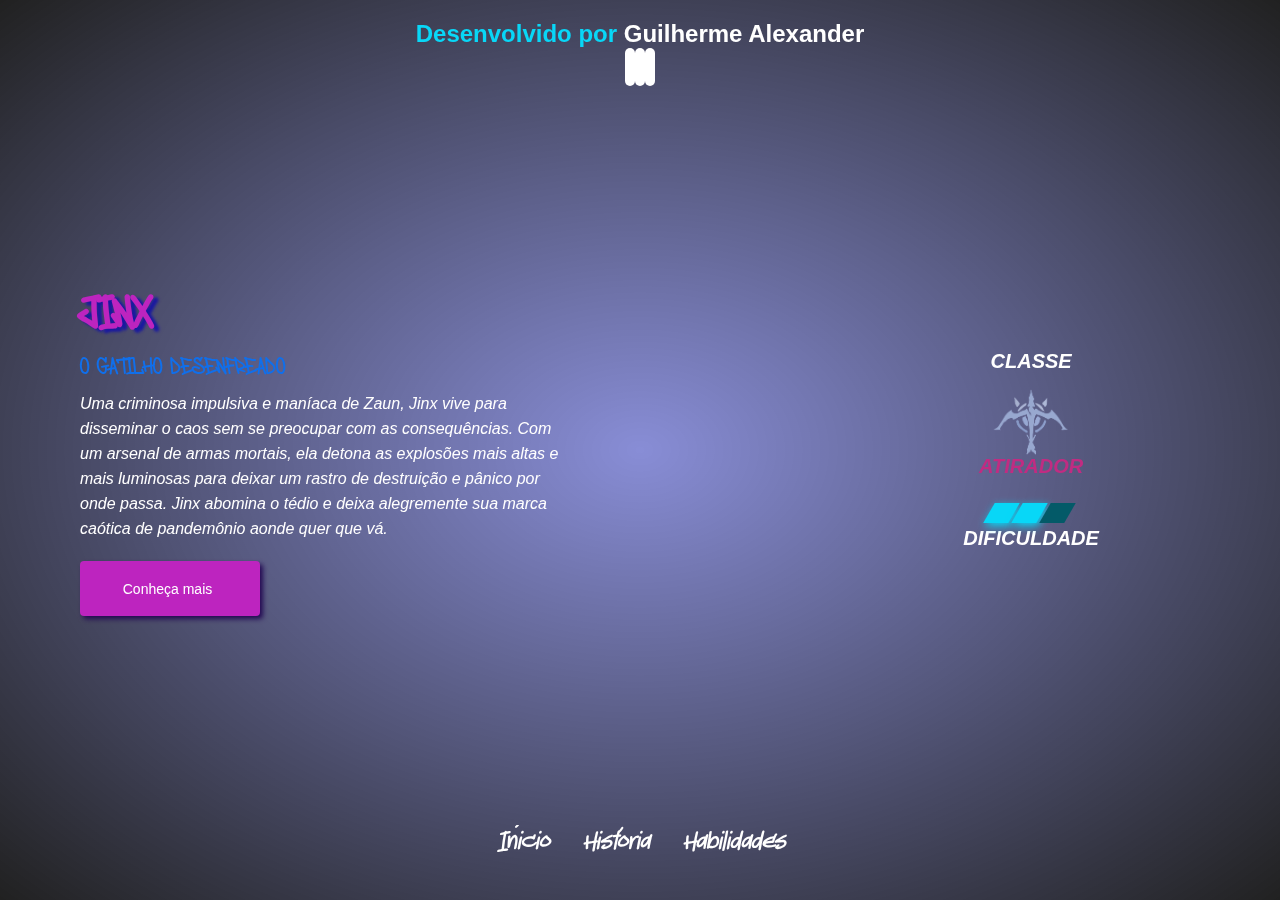
==== index.html @ 157ac82a "V0.1" ====
<!DOCTYPE html>
<html lang="en">
<head>
    <meta charset="UTF-8">
    <meta http-equiv="X-UA-Compatible" content="IE=edge">
    <meta name="viewport" content="width=device-width, initial-scale=1.0">
    <title>league of legends - Jinx</title>

    <!-- LINK CSS -->
    <link href="css/style.css" rel="stylesheet" >

    <!-- icon -->
    <link rel="stylesheet" href="https://maxst.icons8.com/vue-static/landings/line-awesome/line-awesome/1.3.0/css/line-awesome.min.css">
    
</head>
<body>
<div class="load">
    <h2>Loading</h2>
    <div class="bullets"></div>
</div>

    <main>
        <video class="bg" src="video/Jinx.mp4" autoplay="false" muted="" loop="false" type="video/webw">
        </video>
            
<div class="container">
    <nav class="menu-mobile">
        <div class="logo"></div>
        <i class="las la-bars"></i>
        <ul>
            <li><a href="Index.html">Início</a></li>
            <li><a href="historia.html">História</a></li>
            <li><a href="habilidades.html">Habilidades</a></li>
        </ul>
    </nav>

    <div class="autor">
        <h2>Desenvolvido por <span>Guilherme Alexander</span></h2>
        <div class="autor__icons">
            <a target="_blank" href="https://www.linkedin.com/in/guilherme-alexander-b46959207/"><i class="lab la-linkedin-in"></i></a>
            <a target="_blank" href="https://github.com/Guilherme-alexander"><i class="lab la-github"></i></a>
            <a target="_blank" href="https://www.instagram.com/guilhermealexander_dev/"><i class="lab la-instagram"></i></a>
        </div><!-- autor__icons -->
    </div><!-- autor -->

    <div class="w100">

        <div class="w50 left">

            <h1>JINX</h1>
            <h2>O GATILHO DESENFREADO</h2>
            <p>Uma criminosa impulsiva e maníaca de Zaun, Jinx vive para disseminar o caos sem se preocupar com as consequências. Com um arsenal de armas mortais, ela detona as explosões mais altas e mais luminosas para deixar um rastro de destruição e pânico por onde passa. Jinx abomina o tédio e deixa alegremente sua marca caótica de pandemônio aonde quer que vá.</p>
            <a href="historia.html"><button>Conheça mais <i class="las la-angle-double-right"></i></button></a>

        </div><!-- w50 -->

        <div class="w50 right">

            <div class="type">
                <h2>CLASSE</h2>
                <img src="image/icon_atirador.png" alt="">
                <h2>ATIRADOR</h2>
            </div><!-- type -->

            <div class="nivel">
                <span></span>
                <span></span>
                <span></span>
                
            </div><!-- nivel -->
            <h2>DIFICULDADE</h2>
        </div><!-- w50 -->
    </div><!-- w100 -->
    <header>
        <nav>
            <ul>
                <li><a href="Index.html">Início</a></li>
                <li><a href="historia.html">História</a></li>
                <li><a href="habilidades.html">Habilidades</a></li>
            </ul>
        </nav>
    </header>
</div><!-- container -->
</main>


    <!-- SCRIPT -->
    <script src="js/script.js"></script>
</body>
</html>
---- css/style.css ----
:root{
    /* fonts */
    --font:'Open Sans', sans-serif;
    --font1:'Jimmy Collins';
    --font2:'Jost';
    /* primari */
    --cor:#ffffff;
    --cor1:#0D0D0D;
    --cor3:#230953;
    /* Pink */
    --corPink:#8C0876;
    --corPink2:#C02C82;
    --corPink3:#BD24BF;
    /* Blue */
    --corBlue:#08d7f7;
    --corBlue2:#4F74BF;
    --corBlue3:#106feb;
}
@font-face {
    font-family:'Jimmy Collins';
    font-weight:normal;
    src: url('../font/Jimmy-Collinsn.otf') format('opentype');
}
@import url('https://fonts.googleapis.com/css2?family=Open+Sans:ital,wght@0,300;0,400;0,700;1,300&display=swap');
@import url('https://fonts.googleapis.com/css2?family=Jost:wght@100;300;400;700&display=swap');

*{
    padding:0;
    margin:0;
    box-sizing: border-box;
}
html,body{
    height:100%;
}
h1,h2,h3,p,a,i,span,button,img{
    user-select: none;
}
i{cursor: pointer;}

.load{
    width:100%;
    height:100%;
    background-color: var(--corPink3);
    display: flex;
    flex-direction: column;
    justify-content:center;
    align-items: center;
}
.load h2{
    font-size:6em;
    font-family:var(--font1);
    color:var(--cor);
    position: absolute;
    left:(100% -50%);
    text-shadow: 0 0 10px var(--cor3);
}
.bullets{
    width:300px;
    height:300px;
    border-radius:50%;
    border:8px solid #ccc;
    border-left-color:var(--cor3);
    border-right-color:var(--cor3);
    animation:load 1s linear infinite;
    box-shadow:0 0 10px var(--cor3);
}


.relative{
    position: relative;
    z-index:2;
}

.container{
    position: absolute;
    z-index:3;
    display: block;
    width:100%;
    height:100%;
}

main{
    position: relative;
    width:100%;
    height:100%;
    z-index:0;
}

.menu-mobile{
    visibility: hidden;
}
.menu-mobile ul{
    visibility: hidden;
}

.logo{
    width:100px;
    height:100%;
    display:inline-block;
    cursor: pointer;
    float:left;
    clear: both;
    background-image:url('../image/Grafite.png');
    background-size:contain;
    background-position: center;
    background-repeat:no-repeat;
}

.bg{
    position: fixed;
    top:0;
    left:0;
    min-width:100%;
    min-height:100%;
    z-index:1;
}

.autor{
    position: absolute;
    top:20px;
    right:20px;
    z-index:2;
    font-family:sans-serif;
}
.autor h2{
    color:var(--corPink2);
    margin-bottom:5px;
}
.autor span{
    color:var(--cor);
}
.autor__icons{
    margin:auto;
}
.autor__icons i{
    color:var(--cor1);
    font-size:25px;
    float:right;
    margin:0 5px;
    border-radius:25px;
    padding:5px;
    background-color: var(--cor);
}

.w100{
    position: absolute;
    top:0;
    left:0;
    z-index:1;
    margin:0 auto;
    width:100%;
    height:100vh;
    display: flex;
    justify-content: center;
    align-items: center;
    background: radial-gradient(#000ba777, #000000de);
}

.w50{
    width:50%;
    color:var(--cor);
}

.w50.left{
    margin:0 80px;
}

.w50.left h1{
    font-size:6em;
    text-align:left;
    font-family:var(--font1);
    color:var(--corPink3);
    text-shadow:5px 3px 3px #1818a2;

}
.w50.left h2{
    margin:10px 0;
    font-size:2em;
    text-align:left;
    font-weight:normal;
    font-family:var(--font1);
    color:var(--corBlue3);
}
.w50.left p{
    width:80%;
    font-size:18px;
    line-height:25px;
    font-family:var(--font);
    font-style:italic;
}
.w50.left button{
    width:250px;
    height:55px;
    margin-top:20px;
    outline: 0;
    cursor: pointer;
    border: 0;
    border-radius:4px;
    background-color:var(--corPink3);
    font-size:18px;
    font-family:arial;
    color:var(--cor);
    box-shadow:3px 3px 5px var(--cor3);
}
.w50.left button i{
    margin-left:30px;
}
.w50.left button:hover .la-angle-double-right{
    animation-name:ctaAnima;
    animation-iteration-count:infinite;
    animation-duration:1s;
    transition:2s;
}
.w50.right{
    width:40%;
    display: flex;
    flex-direction: column;
    justify-content: center;
    align-items: center;
    text-align: center;
    font-family:var(--font);
}
.w50.right h2{
    font-family:sans-serif;
    font-style:italic;
    font-size:1.5em;
}
.type img{
    width: 120px;
    margin-top:15px;
    margin-bottom: -5px;
}
.type h2:last-child{
    color:var(--corPink2);
    font-size:1.3em;
}
.nivel{
    display: flex;
}
.nivel span{
    width:35px;
    height:30px;
    margin:45px 5px 15px 0;
    background-color:var(--corBlue);
    transform:skew(-30deg);
    box-shadow:3px 3px 8px #08d7f7
}
.nivel span:last-child{
    background-color:#035a68;
    box-shadow:none;
}

header{
    position: absolute;
    bottom:40px;
    z-index:3;
    width:100%;
    display: flex;
    justify-content:center;
    align-items: center;
}
header nav{
    width:800px;
}
header nav ul{
    width:100%;
    text-align: center;
    list-style-type:none;
    overflow: hidden;
}
header nav ul li{
    position: relative;
    display:inline-block;
    margin:0 15px;  
    transition:2s;
}

header nav ul li:hover::after{
    content:'';
    position: absolute;
    left:0;
    bottom:0;
    width:100%;
    height:100%;
    z-index: 2;
    transform: skewX(50deg);
    background-color: var(--corPink3);
    animation: MenuAnima;
    animation-iteration-count:1;
    animation-duration:1s;
    transition:2s;
}

header nav ul li a{
    position: relative;
    z-index: 3;
    text-decoration:none;
    color:var(--cor);
    font-size:40px;
    font-family:var(--font1);
    font-style:italic;
}

footer{
    display: none;
}
footer h2{
    text-align: center;
}

/* Historía.Html */

div.bg.historia{
    background-image:url('../image/background.png');
    background-size:cover;
    background-repeat: no-repeat;
}

.w100.historia{
    position: absolute;
    top:0;
    left:0;
    z-index:1;
    width:100%;
    height:100vh;
    display: flex;
    justify-content: center;
    align-items: center;
    background: radial-gradient(#230953df, #000000de);
}

.width__left{
    width:50%;
    margin-left:20px;
}
.width__right{
    width:40%;
}
.bg__Image{
    position: fixed;
    bottom:50px;
    z-index: 2;
    width:100%;
}
.bg__Image img{
    width:800px;
}

.width__left .historia{
    width: 100%;
    position: relative;
    z-index:3;
    overflow:hidden;
}
.width__left__regiao{
    width:200px;
    margin-bottom:50px;
    display: flex;
    flex-direction: column;
    align-items: center;
    justify-content: center;
}
.width__left__regiao img{
    width:80px;
    margin-top:20px;
    margin-bottom:20px;
}
.width__left__regiao h3{
    color:rgb(235, 231, 0);
    font-size:18px;
    font-family:var(--font);
}

.width__left h2{
    color:var(--cor);
    font-size:40px;
    font-family:sans-serif;
    font-style:italic;
}
.width__left h2 span{
    font-size:50px;
    font-family:'Jimmy Collins';
    text-shadow: 3px 3px 8px var(--cor3);
    color:var(--corPink2);
}
.width__left p{
    color:var(--cor);
    font-size:18px;
    line-height:30px;
    font-family:sans-serif;
    width:95%;
    margin:10px;
}
.historia__btn{
    width:150px;
    height:44px;
    color:var(--cor);
    font-size:16px;
    cursor:pointer;
    border:0;
    border-radius:25px;
    outline:none;
    background-color:var(--corPink3);
}
.historia__btn:hover{background-color:var(--corPink);}



/* habilidades */



.bg.habilidades{
    background-image:url('../image/background2.jpg');
    background-size:cover;
    background-repeat: no-repeat;
    background-position:center;
    object-fit: cover;
}
.width__container__habilidades{
    position: absolute;
    top:0;
    left:0;
    z-index:1;
    width:100%;
    height:100vh;
    display: flex;
    justify-content: center;
    align-items: center;
    background: radial-gradient(#000ba777, #000000de);
}
.width__left__habilidades{
    width: 40%;
    margin-left:30px;
    margin-bottom:50px;
}
.width__right__habilidades{
    width:60%;
}

.width__left__habilidades > h2{
    font-family:var(--font);
    color:var(--cor);
    text-align: left;
    font-size:40px;
    margin:30px 0;
}
.width__left__habilidades > ul{
    display:inline-flex;
    list-style:none;
}
.width__left__habilidades > ul > li{
    margin-right:40px;
    transition:.5s;
}
.width__left__habilidades > ul > li:hover{
    transform:scale(1.3);
}



.descrocao{
    width:100%;
    margin-top:30px;
}
.descrocao ul{
    list-style:none;
    height:200px;
}
.descrocao ul li.active{
    width:100%;
    display:block;
    animation: 1s showRight forwards;
}
.descrocao ul li{
    display:none;
}
.descrocao ul li span{
    display:block;
    font-family:var(--font);
    font-size:18px;
    color:var(--cor);
    text-transform:uppercase;
}
.descrocao ul li h3{
    display:block;
    margin-top:10px;
    font-size:18px;
    font-family:var(--font);
    color:var(--corBlue);
    text-transform:uppercase;
}
.descrocao ul li p{
    display:block;
    margin-top:10px;
    max-width:700px;
    overflow:hidden auto;
    line-height:24px;
    font-size:16px;
    font-family:var(--font);
    color:var(--cor);
    text-transform:uppercase;
}

.width__right__habilidades ul{
    list-style: none;
    display: flex;
    justify-content: center;
    align-items: center;
}
.width__right__habilidades li video{
    display:none;
}
.width__right__habilidades li.active__video video{
    display:block;
    animation: 1s showRight forwards;
}
.width__right__habilidades video{
    width:650px;
    height:650px;
    padding:0 2%;
}





@keyframes load{
   to{
        transform:rotate(360deg);
    }
}
@keyframes ctaAnima{
    0%{
       transform:translateX(0);
    }
    100%{
        transform:translateX(15px);
    }
}
@keyframes MenuAnima{
    0%{
        transform: skewX(50deg) translateX(-20px);
    }
    100%{
        transform:skewX(50deg) translateX(0)
    }
}
@keyframes showRight {
    from {
      opacity: 0;
      transform: translate3d(-30px, 0, 0);
    }
  
    to {
      opacity: 1;
      transform: translate3d(0, 0, 0);
    }
  }

/* Desktop Ajusts */
@media screen and (max-width:1280px){
    .autor{
        padding:absolute;
        left: 0;
        right: 0;
        text-align: center;
    }
    .autor h2{
        color:var(--corBlue);
    }
    .autor__icons i{
        float: none;
        text-align: center;   
        margin:10px 0;
    }
    .w50.left h1{
        font-size:50px;
    }
    .w50.left h2{
        font-size:25px;
    }
    .w50.left p{
        font-size:16px;
    }
    .w50.left button{
        width:180px;
        font-size:14px;
    }
    .w50.left button i{
        margin-left:5px;
    }

    .w50.right h2{
        font-size:20px;
    }
    .w50.right img{
        width:80px;
    }
    .w50.right .nivel h2{
        font-size:20px;
    }
    .w50.right .nivel span{
        width:25px;
        height:20px;
        margin:25px 3px 4px 0;
    }
     
    header nav ul li a{
        font-size:30px;
    }

    /* historia.html  */
    .width__left{
        width:70%;
        margin-left:0;
    }
    .bg__Image{
        position: fixed;
        right:20px;
        bottom:60px;
        z-index: 1;
        width:60%;
    }
    .bg__Image img{
        width:700px;
    }

    /* habilidades.html */

    .width__container__habilidades{
        flex-direction:column;
    }

    .width__left__habilidades{
        width:100%;
        margin:0;
        display: flex;
        justify-content: center;
        align-items: center;
        flex-direction: column;
        text-align: center;
    }
    .descrocao{
        display: flex;
        justify-content: center;
        align-items: center;
        flex-direction: column;
        text-align: center;
    }
    .descrocao ul li p{
        font-size:12px;
    }
    .width__right__habilidades{
        width:100%;
        margin:0;
    }
    .width__right__habilidades video{
        width:500px;
        height:300px;
    }
}

/* Mobile */
@media screen and (max-width:720px){
    .autor{
        top:0;
    }
    .autor h2{
        font-size:20px;
    }
    .bg{
        position: fixed;
        top:0;
        right:30px;
        width:100%;
        height:100%;
        object-fit:cover;
        z-index:1;
    }
    .w100{
        width:100%;
        height:100vh;
        flex-direction: column;
    }
    .w50.left{
        width:100%;
        margin:30px 0;
        text-align: center;
    }
    .w50.left h1{
        text-align: center;
    }
    .w50.left h2{
        text-align: center;
    }
    .w50.left p{
        width:100%;
        padding:0 2%;
        overflow: hidden scroll;
        height:200px;
    }
    .w50.right{
        width:100%;
    }
   
    header{
        position: absolute;
        bottom:30px;
        z-index:1;
        width:100%;
        display: flex;
        justify-content:center;
        align-items: center;
    }
    header ul li a {
        font-size:18px;
    }

    /* Historia.html */

    .width__left{
        width:100%;
    }
    .width__right{
        width:100%;
    }

    .width__left{
        text-align: center;
        z-index:3;
    }
    .bg__Image{
        position: fixed;
        left:0;
        bottom:100px;
        opacity:.5;
        z-index: 2;
        width:100%;
    }
    .bg__Image img{
        width:600px;
    }
    .w100.historia{
        height:100%;
    }
    .width__right{
        display: block;
    }
    .historia p{
        overflow: hidden scroll;
        height:200px;
    }
    .width__left__regiao{
        width:100%;
        text-align: center;
    }

    .header__historia{
        position: absolute;
        bottom:50px;
    }


    /* Habilidade.html */
    
    .width__left__habilidades h2{
        margin:25px;
    }

    .width__left__habilidades > ul > li{
        margin-right:10px;
    }
    .width__left__habilidades > ul > li > img{
        width: 80%;
    }

    .descrocao ul li p{
        display:block;
        margin-top:10px;
        max-width:700px;
        height:100px;
        line-height:24px;
        font-size:16px;
        font-family:var(--font);
        color:var(--cor);
        text-transform:lowercase;
    }
    .width__right__habilidades video{
        width:500px;
        max-width:400px;
        height:auto;
        padding:0 2%;
    }
    

}

/* Mobile */
@media screen and (max-width:500px){
    .menu-mobile{
        position: relative;
        z-index:3;
        visibility:visible;
        width:100%;
        height:60px;
        text-align: right;
    }
    .menu-mobile i{
        margin:15px;
        font-size:35px;
        color: #fff;
    }
    .menu-mobile ul{
        transition:.3s;
        opacity:0;
        text-align: center;
    }
    .menu-mobile ul.active{
        width:100%;
        visibility:visible;
        text-align: center;
        opacity:1;
    }
    .menu-mobile ul li{
        padding:10px 0;
        border-bottom:1px solid #fff;
        background-color:#fff;
        border-bottom:1px solid #0D0D0D;
    }
    .menu-mobile ul li:hover{
        background-color:var(--corPink3);
        transition:.5s;
    }
    .menu-mobile ul li a{
        text-decoration:none;
        display:block;
        color:var(--corPink3);
        font-family:var(--font);
        font-style:italic;
        font-weight:bold;
    }
    .menu-mobile ul li:hover a{
        color:#fff;
    }
    .autor{
        transition:1s;
        display:none;
    }
    header ul{
        display:none;
        transition:1s;
    }
    
    footer{
        position: absolute;
        z-index: 3;
        left:0;
        right:0;
        bottom:-60px;
        display:flex;
        justify-content: center;
        align-items: center;
        color:#fff;
        font-size:15px;
        font-family: arial;
        font-weight:bold;
    }

    /* Habilidade.html */

    .width__left__habilidades h2{
        font-size:25px;
    }

    .width__left__habilidades > ul > li > img{
        width:80%;
    }

    .width__right__habilidades video{
        width:100%;
        max-width:500px;
        height:auto;
        margin-top:25px;
        padding:0 5%;
    }

}

/* WEBKIT */

::-webkit-scrollbar-track{
    border-radius:15px;
    background-color:var(--cor);
}
::-webkit-scrollbar{
    width:6px;
    border-radius:15px;
}
::-webkit-scrollbar-thumb{
    border-radius:15px;
    background-color:var(--corPink3);
}
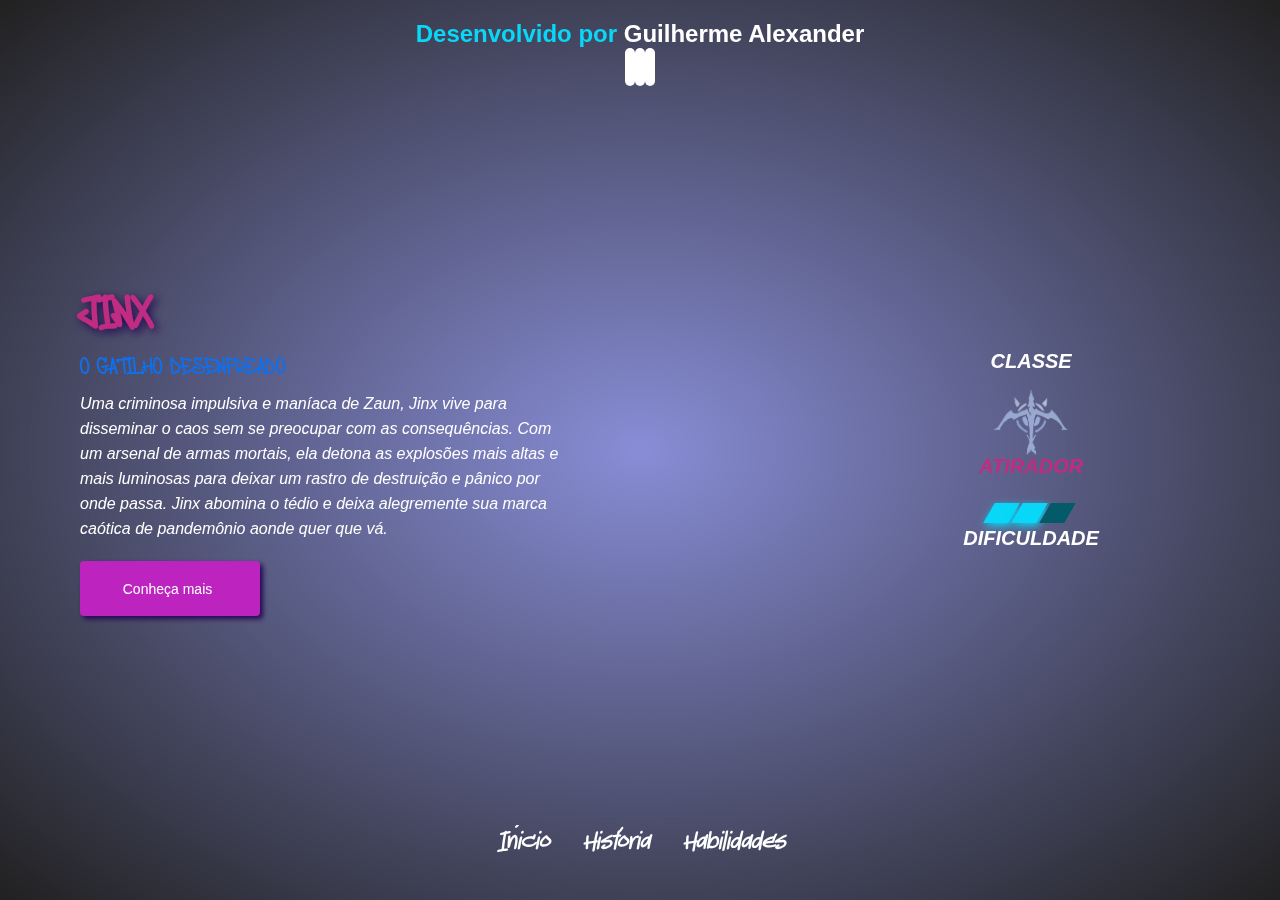
==== commit 9198b1d3: "Update" ====
--- a/index.html
+++ b/index.html
@@ -20,7 +20,8 @@
 </div>
 
     <main>
-        <video class="bg" src="video/Jinx.mp4" autoplay="false" muted="" loop="false" type="video/webw">
+        <video class="bg" autoplay="false" muted="" loop="false" type="video/webw">
+            <source src="video/Jinx.mp4">
         </video>
             
 <div class="container">
@@ -28,7 +29,7 @@
         <div class="logo"></div>
         <i class="las la-bars"></i>
         <ul>
-            <li><a href="Index.html">Início</a></li>
+            <li><a href="index.html">Início</a></li>
             <li><a href="historia.html">História</a></li>
             <li><a href="habilidades.html">Habilidades</a></li>
         </ul>
@@ -74,7 +75,7 @@
     <header>
         <nav>
             <ul>
-                <li><a href="Index.html">Início</a></li>
+                <li><a href="index.html">Início</a></li>
                 <li><a href="historia.html">História</a></li>
                 <li><a href="habilidades.html">Habilidades</a></li>
             </ul>
--- a/css/style.css
+++ b/css/style.css
@@ -34,6 +34,8 @@
 }
 h1,h2,h3,p,a,i,span,button,img{
     user-select: none;
+    transition:.5s;
+    animation: showRight .5s ease-in;
 }
 i{cursor: pointer;}
 
@@ -168,10 +170,9 @@
 .w50.left h1{
     font-size:6em;
     text-align:left;
-    font-family:var(--font1);
-    color:var(--corPink3);
-    text-shadow:5px 3px 3px #1818a2;
-
+    font-family: 'Jimmy Collins';
+    text-shadow: 3px 3px 8px var(--cor3);
+    color: var(--corPink2);
 }
 .w50.left h2{
     margin:10px 0;
@@ -183,13 +184,13 @@
 }
 .w50.left p{
     width:80%;
-    font-size:18px;
+    font-size:17px;
     line-height:25px;
     font-family:var(--font);
     font-style:italic;
 }
 .w50.left button{
-    width:250px;
+    width:230px;
     height:55px;
     margin-top:20px;
     outline: 0;
@@ -202,6 +203,10 @@
     color:var(--cor);
     box-shadow:3px 3px 5px var(--cor3);
 }
+.w50.left button:hover{
+box-shadow:0px 0px 5px var(--corPink),
+            0px 0px 8px var(--corPink);
+}
 .w50.left button i{
     margin-left:30px;
 }
@@ -402,7 +407,10 @@
     outline:none;
     background-color:var(--corPink3);
 }
-.historia__btn:hover{background-color:var(--corPink);}
+.historia__btn:hover{
+    box-shadow: 0px 0px 2px var(--corPink3),
+                0px 0px 4px var(--corPink3);
+}
 
 
 
@@ -455,6 +463,9 @@
 }
 .width__left__habilidades > ul > li:hover{
     transform:scale(1.3);
+}
+.width__left__habilidades > ul > li > img{
+    border-radius:8px;
 }
 
 
@@ -672,6 +683,7 @@
     .bg{
         position: fixed;
         top:0;
+        left:0;
         right:30px;
         width:100%;
         height:100%;
@@ -805,11 +817,15 @@
         width:100%;
         height:60px;
         text-align: right;
+        animation: showRight 1s ease ;
     }
     .menu-mobile i{
         margin:15px;
         font-size:35px;
-        color: #fff;
+        color: var(--cor);
+    }
+    .menu-mobile i:active{
+        color: var(--corPink);
     }
     .menu-mobile ul{
         transition:.3s;
@@ -825,23 +841,23 @@
     .menu-mobile ul li{
         padding:10px 0;
         border-bottom:1px solid #fff;
-        background-color:#fff;
+        background-color:var(--corPink3);
         border-bottom:1px solid #0D0D0D;
     }
     .menu-mobile ul li:hover{
-        background-color:var(--corPink3);
+        background-color:var(--cor3);
         transition:.5s;
     }
     .menu-mobile ul li a{
         text-decoration:none;
         display:block;
-        color:var(--corPink3);
+        color:var(--cor);
         font-family:var(--font);
         font-style:italic;
         font-weight:bold;
     }
     .menu-mobile ul li:hover a{
-        color:#fff;
+        color:var(--cor);
     }
     .autor{
         transition:1s;
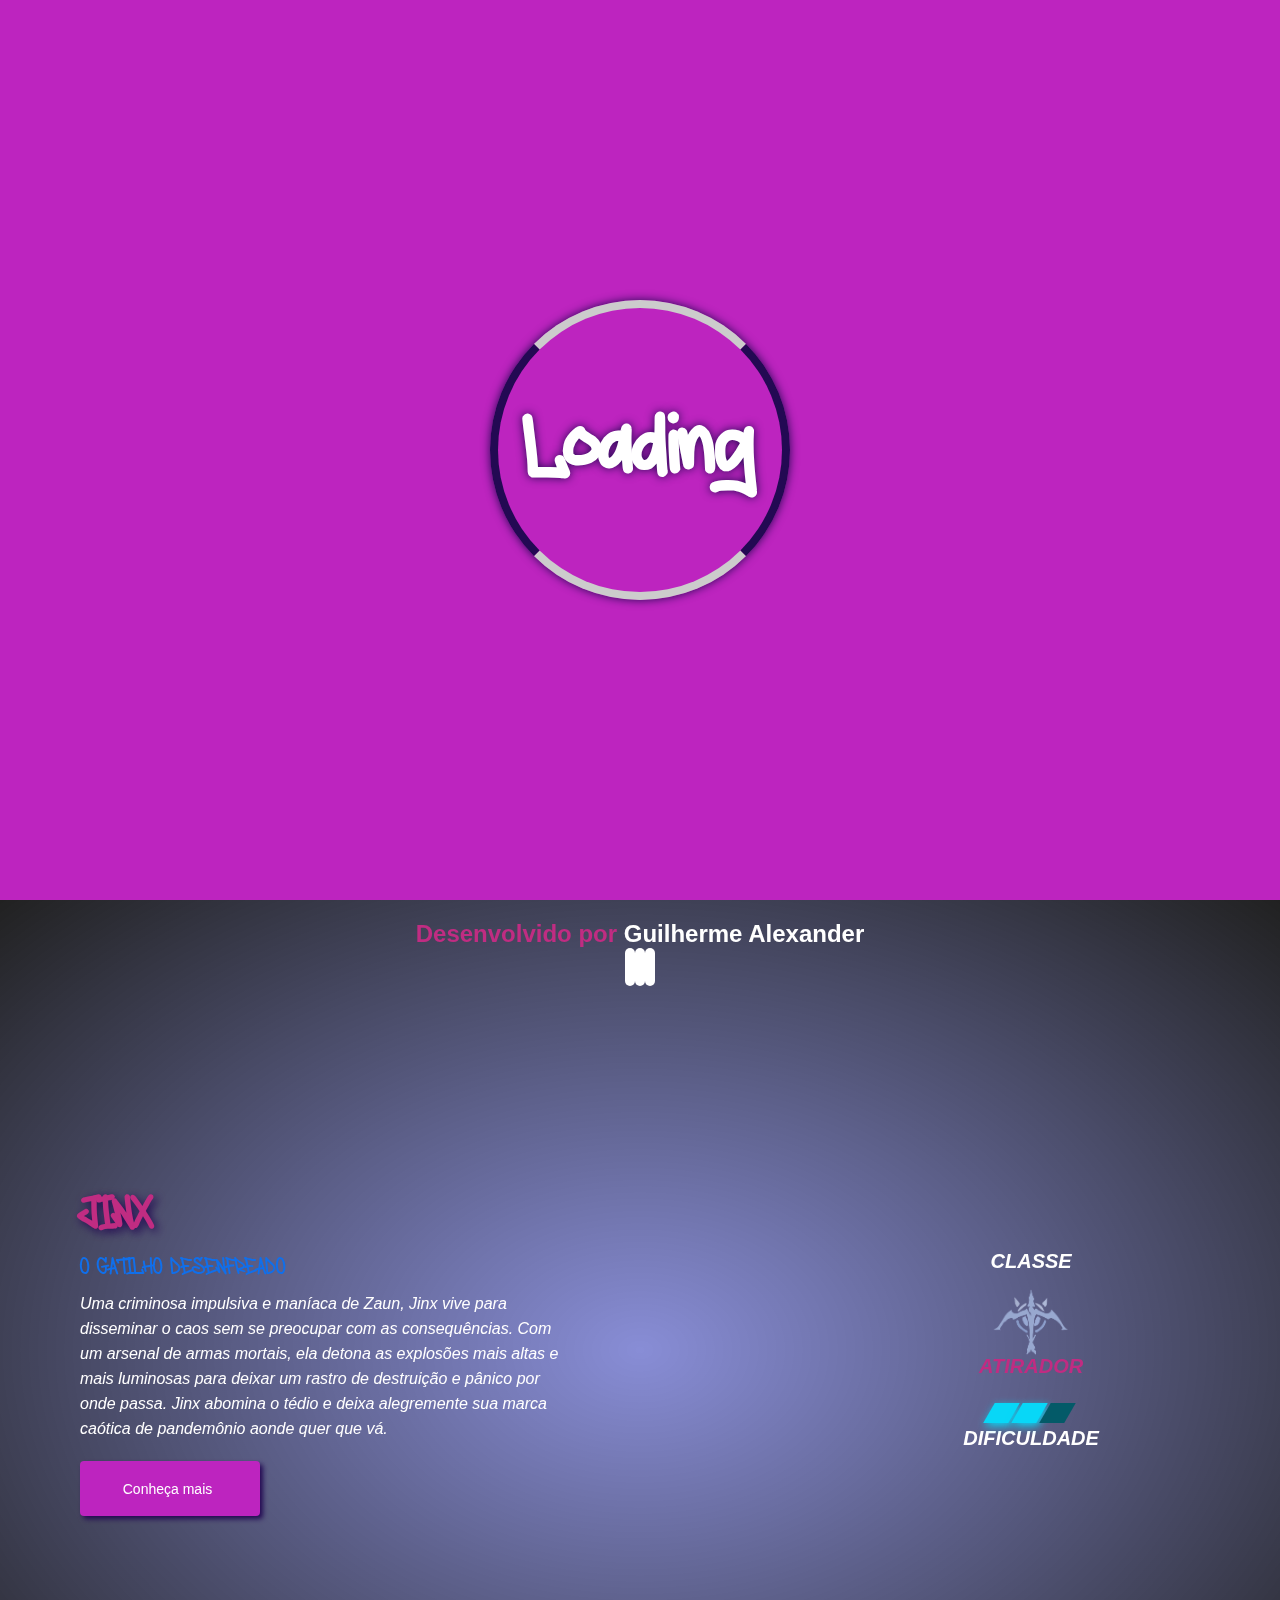
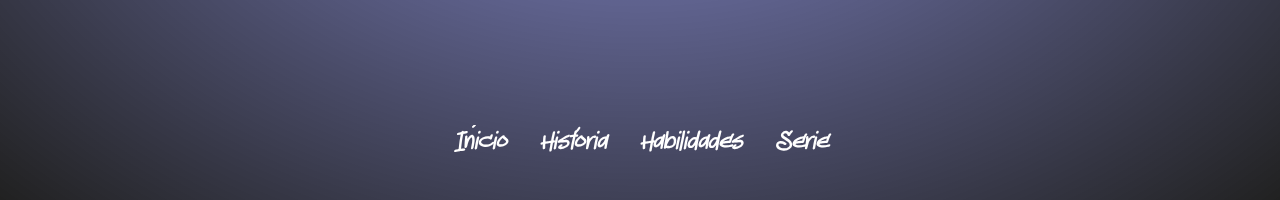
==== commit 6a1236d7: "update css e add serie.html" ====
--- a/index.html
+++ b/index.html
@@ -4,7 +4,7 @@
     <meta charset="UTF-8">
     <meta http-equiv="X-UA-Compatible" content="IE=edge">
     <meta name="viewport" content="width=device-width, initial-scale=1.0">
-    <title>league of legends - Jinx</title>
+    <title>Home - Jinx</title>
 
     <!-- LINK CSS -->
     <link href="css/style.css" rel="stylesheet" >
@@ -32,6 +32,7 @@
             <li><a href="index.html">Início</a></li>
             <li><a href="historia.html">História</a></li>
             <li><a href="habilidades.html">Habilidades</a></li>
+            <li><a href="serie.html">Serie</a></li>
         </ul>
     </nav>
 
@@ -78,6 +79,7 @@
                 <li><a href="index.html">Início</a></li>
                 <li><a href="historia.html">História</a></li>
                 <li><a href="habilidades.html">Habilidades</a></li>
+                <li><a href="serie.html">Serie</a></li>
             </ul>
         </nav>
     </header>
--- a/css/style.css
+++ b/css/style.css
@@ -39,7 +39,14 @@
 }
 i{cursor: pointer;}
 
+.la-instagram:hover,.la-github:hover,.la-linkedin-in:hover{
+    color: var(--corPink3);
+    background-color: var(--cor3);
+}
+
 .load{
+    position: relative;
+    z-index:99;
     width:100%;
     height:100%;
     background-color: var(--corPink3);
@@ -399,6 +406,7 @@
 .historia__btn{
     width:150px;
     height:44px;
+    margin-top:20px;
     color:var(--cor);
     font-size:16px;
     cursor:pointer;
@@ -532,8 +540,11 @@
     padding:0 2%;
 }
 
-
-
+/* Serie.html */
+.Serie{
+    width:100%;
+    height:79%;
+}
 
 
 @keyframes load{
@@ -577,9 +588,6 @@
         right: 0;
         text-align: center;
     }
-    .autor h2{
-        color:var(--corBlue);
-    }
     .autor__icons i{
         float: none;
         text-align: center;   
@@ -660,7 +668,7 @@
         text-align: center;
     }
     .descrocao ul li p{
-        font-size:12px;
+        font-size:18px;
     }
     .width__right__habilidades{
         width:100%;
@@ -674,8 +682,63 @@
 
 /* Mobile */
 @media screen and (max-width:720px){
+    .menu-mobile{
+        position: relative;
+        z-index:3;
+        visibility:visible;
+        width:100%;
+        height:60px;
+        text-align: right;
+        animation: showRight 1s ease ;
+    }
+    .menu-mobile i{
+        margin:15px;
+        font-size:35px;
+        color: var(--cor);
+    }
+    .menu-mobile i:active{
+        color: var(--corPink);
+    }
+    .menu-mobile ul{
+        transition:.3s;
+        opacity:0;
+        text-align: center;
+    }
+    .menu-mobile ul.active{
+        width:100%;
+        visibility:visible;
+        text-align: center;
+        opacity:1;
+    }
+    .menu-mobile ul li{
+        
+        border-bottom:1px solid #fff;
+        background-color:var(--corPink3);
+        border-bottom:1px solid #0D0D0D;
+    }
+    .menu-mobile ul li:hover{
+        background-color:var(--cor3);
+        transition:.5s;
+    }
+    .menu-mobile ul li a{
+        text-decoration:none;
+        display:block;
+        padding:10px 0;
+        color:var(--cor);
+        font-family:var(--font);
+        font-weight:bold;
+    }
+    .menu-mobile ul li:hover a{
+        color:var(--cor);
+    }
+
+    .header__habilidades{
+        display:none;
+    }
+
     .autor{
         top:0;
+        display:none;
     }
     .autor h2{
         font-size:20px;
@@ -761,6 +824,7 @@
     }
     .historia p{
         overflow: hidden scroll;
+        font-size:15px;
         height:200px;
     }
     .width__left__regiao{
@@ -793,7 +857,7 @@
         max-width:700px;
         height:100px;
         line-height:24px;
-        font-size:16px;
+        font-size:18px;
         font-family:var(--font);
         color:var(--cor);
         text-transform:lowercase;
@@ -810,55 +874,6 @@
 
 /* Mobile */
 @media screen and (max-width:500px){
-    .menu-mobile{
-        position: relative;
-        z-index:3;
-        visibility:visible;
-        width:100%;
-        height:60px;
-        text-align: right;
-        animation: showRight 1s ease ;
-    }
-    .menu-mobile i{
-        margin:15px;
-        font-size:35px;
-        color: var(--cor);
-    }
-    .menu-mobile i:active{
-        color: var(--corPink);
-    }
-    .menu-mobile ul{
-        transition:.3s;
-        opacity:0;
-        text-align: center;
-    }
-    .menu-mobile ul.active{
-        width:100%;
-        visibility:visible;
-        text-align: center;
-        opacity:1;
-    }
-    .menu-mobile ul li{
-        padding:10px 0;
-        border-bottom:1px solid #fff;
-        background-color:var(--corPink3);
-        border-bottom:1px solid #0D0D0D;
-    }
-    .menu-mobile ul li:hover{
-        background-color:var(--cor3);
-        transition:.5s;
-    }
-    .menu-mobile ul li a{
-        text-decoration:none;
-        display:block;
-        color:var(--cor);
-        font-family:var(--font);
-        font-style:italic;
-        font-weight:bold;
-    }
-    .menu-mobile ul li:hover a{
-        color:var(--cor);
-    }
     .autor{
         transition:1s;
         display:none;
@@ -890,7 +905,7 @@
     }
 
     .width__left__habilidades > ul > li > img{
-        width:80%;
+        width:100%;
     }
 
     .width__right__habilidades video{
@@ -901,6 +916,18 @@
         padding:0 5%;
     }
 
+    .descrocao ul li p{
+        font-size:15px;
+    }
+
+    /* Serie.html */
+    .Serie{
+        position:fixed;
+        bottom:0;
+        width:100%;
+        height:85%;
+    }
+
 }
 
 /* WEBKIT */
